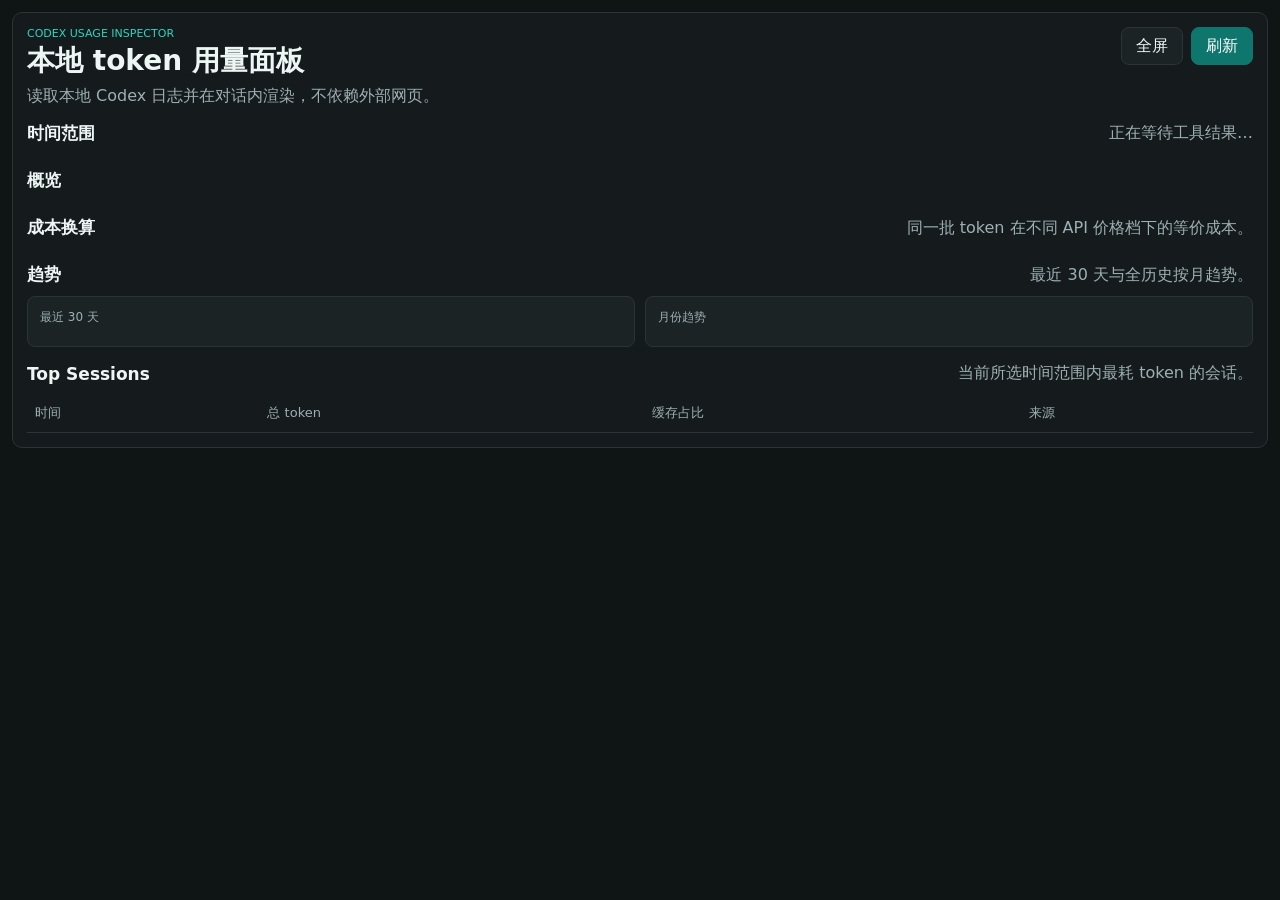
==== plugins/codex-usage-inspector/assets/usage-widget.html @ 84e52597 "Add Codex MCP widget for usage insights" ====
<!doctype html>
<html lang="zh-CN">
  <head>
    <meta charset="utf-8" />
    <meta name="viewport" content="width=device-width, initial-scale=1" />
    <title>Codex Usage Inspector</title>
    <style>
      :root {
        color-scheme: dark;
        --bg: #0f1415;
        --panel: #151b1c;
        --panel-2: #1b2325;
        --border: #2a3537;
        --text: #eef5f5;
        --muted: #9db0b3;
        --accent: #2dd4bf;
        --accent-2: #f59e0b;
      }

      :root[data-theme="light"] {
        color-scheme: light;
        --bg: #f5f8f8;
        --panel: #ffffff;
        --panel-2: #f3f7f7;
        --border: #d8e1e3;
        --text: #0f1720;
        --muted: #54656a;
        --accent: #0f766e;
        --accent-2: #d97706;
      }

      * {
        box-sizing: border-box;
      }

      body {
        margin: 0;
        font-family: Inter, "Segoe UI", system-ui, sans-serif;
        background: var(--bg);
        color: var(--text);
      }

      .app {
        padding: 12px;
      }

      .shell {
        background: var(--panel);
        border: 1px solid var(--border);
        border-radius: 10px;
        padding: 14px;
      }

      .topbar {
        display: flex;
        justify-content: space-between;
        gap: 12px;
        align-items: start;
        margin-bottom: 14px;
      }

      .eyebrow {
        margin: 0 0 6px;
        font-size: 11px;
        text-transform: uppercase;
        color: var(--accent);
      }

      h1,
      h2,
      p {
        margin: 0;
      }

      h1 {
        font-size: 28px;
        line-height: 1.08;
        margin-bottom: 8px;
      }

      .subhead,
      .muted {
        color: var(--muted);
        line-height: 1.45;
      }

      .actions {
        display: flex;
        gap: 8px;
        flex-wrap: wrap;
      }

      button {
        appearance: none;
        border: 1px solid var(--border);
        background: var(--panel-2);
        color: var(--text);
        border-radius: 8px;
        min-height: 38px;
        padding: 0 14px;
        font: inherit;
        cursor: pointer;
      }

      button.primary {
        background: #0f766e;
        border-color: #0f766e;
        color: #fff;
      }

      .section {
        margin-top: 14px;
      }

      .section-head {
        display: flex;
        justify-content: space-between;
        gap: 12px;
        align-items: end;
        margin-bottom: 10px;
      }

      .section-head h2 {
        font-size: 17px;
      }

      .period-grid,
      .metrics-grid,
      .cost-grid {
        display: grid;
        gap: 10px;
      }

      .period-grid {
        grid-template-columns: repeat(5, minmax(0, 1fr));
      }

      .metrics-grid {
        grid-template-columns: repeat(3, minmax(0, 1fr));
      }

      .cost-grid {
        grid-template-columns: repeat(3, minmax(0, 1fr));
      }

      .card {
        background: var(--panel-2);
        border: 1px solid var(--border);
        border-radius: 8px;
        padding: 12px;
      }

      .period-card {
        cursor: pointer;
      }

      .period-card.active {
        border-color: var(--accent);
      }

      .label {
        color: var(--muted);
        font-size: 12px;
        margin-bottom: 8px;
      }

      .value {
        font-size: 18px;
        line-height: 1.1;
        margin-bottom: 6px;
      }

      .detail {
        color: var(--muted);
        font-size: 13px;
        line-height: 1.35;
      }

      .charts {
        display: grid;
        grid-template-columns: repeat(2, minmax(0, 1fr));
        gap: 10px;
      }

      .chart-box {
        background: var(--panel-2);
        border: 1px solid var(--border);
        border-radius: 8px;
        padding: 12px;
        min-width: 0;
      }

      .bars {
        display: grid;
        grid-template-columns: repeat(auto-fit, minmax(12px, 1fr));
        gap: 5px;
        align-items: end;
        min-height: 170px;
        margin-top: 8px;
      }

      .bar-item {
        display: grid;
        gap: 6px;
        align-items: end;
        justify-items: center;
      }

      .bar {
        width: 100%;
        border-radius: 5px 5px 0 0;
        background: linear-gradient(180deg, var(--accent), #0d9488);
        min-height: 2px;
      }

      .bar.warn {
        background: linear-gradient(180deg, var(--accent-2), #d97706);
      }

      .bar-label {
        font-size: 10px;
        color: var(--muted);
        writing-mode: vertical-rl;
        text-orientation: mixed;
        max-height: 72px;
      }

      table {
        width: 100%;
        border-collapse: collapse;
      }

      th,
      td {
        text-align: left;
        padding: 10px 8px;
        border-bottom: 1px solid var(--border);
        font-size: 13px;
        vertical-align: top;
      }

      th {
        color: var(--muted);
        font-weight: 500;
      }

      .sub {
        display: block;
        margin-top: 4px;
        color: var(--muted);
        font-size: 12px;
      }

      .status {
        min-height: 56px;
        display: flex;
        align-items: center;
        justify-content: center;
        color: var(--muted);
      }

      .empty {
        color: var(--muted);
      }

      @media (max-width: 880px) {
        .period-grid {
          grid-template-columns: repeat(3, minmax(0, 1fr));
        }

        .metrics-grid,
        .cost-grid,
        .charts {
          grid-template-columns: 1fr;
        }

        .topbar,
        .section-head {
          flex-direction: column;
          align-items: start;
        }
      }

      @media (max-width: 560px) {
        .period-grid {
          grid-template-columns: repeat(2, minmax(0, 1fr));
        }
      }
    </style>
  </head>
  <body>
    <div class="app">
      <div class="shell">
        <div class="topbar">
          <div>
            <p class="eyebrow">Codex Usage Inspector</p>
            <h1>本地 token 用量面板</h1>
            <p class="subhead">读取本地 Codex 日志并在对话内渲染，不依赖外部网页。</p>
          </div>
          <div class="actions">
            <button id="fullscreen-button" type="button">全屏</button>
            <button id="refresh-button" class="primary" type="button">刷新</button>
          </div>
        </div>

        <div class="section">
          <div class="section-head">
            <h2>时间范围</h2>
            <p id="meta-line" class="muted">正在等待工具结果…</p>
          </div>
          <div id="period-grid" class="period-grid"></div>
        </div>

        <div class="section">
          <div class="section-head">
            <h2 id="summary-title">概览</h2>
            <p id="range-line" class="muted"></p>
          </div>
          <div id="metrics-grid" class="metrics-grid"></div>
        </div>

        <div class="section">
          <div class="section-head">
            <h2>成本换算</h2>
            <p class="muted">同一批 token 在不同 API 价格档下的等价成本。</p>
          </div>
          <div id="cost-grid" class="cost-grid"></div>
        </div>

        <div class="section">
          <div class="section-head">
            <h2>趋势</h2>
            <p class="muted">最近 30 天与全历史按月趋势。</p>
          </div>
          <div class="charts">
            <div class="chart-box">
              <div class="label">最近 30 天</div>
              <div id="daily-chart"></div>
            </div>
            <div class="chart-box">
              <div class="label">月份趋势</div>
              <div id="monthly-chart"></div>
            </div>
          </div>
        </div>

        <div class="section">
          <div class="section-head">
            <h2>Top Sessions</h2>
            <p class="muted">当前所选时间范围内最耗 token 的会话。</p>
          </div>
          <div id="table-wrap">
            <table>
              <thead>
                <tr>
                  <th>时间</th>
                  <th>总 token</th>
                  <th>缓存占比</th>
                  <th>来源</th>
                </tr>
              </thead>
              <tbody id="sessions-body"></tbody>
            </table>
          </div>
        </div>
      </div>
    </div>

    <script>
      const DEFAULT_PERIOD = "this-month";
      const numberFormat = new Intl.NumberFormat("zh-CN");
      const state = {
        payload: null,
        selectedPeriod: DEFAULT_PERIOD,
        refreshPending: false,
      };

      function formatInt(value) {
        return numberFormat.format(value || 0);
      }

      function formatPct(value) {
        if (value === null || value === undefined) {
          return "—";
        }
        return `${Number(value).toFixed(2)}%`;
      }

      function formatUsd(cost) {
        if (!cost) {
          return "—";
        }
        const amount = Number(cost.total_cost || 0).toLocaleString("zh-CN", {
          minimumFractionDigits: 2,
          maximumFractionDigits: 2,
        });
        return `${amount} ${cost.currency}`;
      }

      function formatTime(value) {
        if (!value) {
          return "—";
        }
        try {
          return new Date(value).toLocaleString("zh-CN");
        } catch {
          return value;
        }
      }

      function setTheme(theme) {
        document.documentElement.setAttribute("data-theme", theme === "light" ? "light" : "dark");
      }

      function persistWidgetState() {
        if (window.openai && typeof window.openai.setWidgetState === "function") {
          window.openai.setWidgetState({ selectedPeriod: state.selectedPeriod }).catch(() => {});
        }
      }

      function applyPayload(payload) {
        if (!payload || !payload.periods) {
          return;
        }
        state.payload = payload;
        const widgetState = window.openai && window.openai.widgetState;
        if (widgetState && widgetState.selectedPeriod && payload.periods[widgetState.selectedPeriod]) {
          state.selectedPeriod = widgetState.selectedPeriod;
        } else if (!payload.periods[state.selectedPeriod]) {
          state.selectedPeriod = DEFAULT_PERIOD;
        }
        render();
      }

      function render() {
        if (!state.payload) {
          document.getElementById("meta-line").textContent = "正在等待工具结果…";
          return;
        }
        renderMeta();
        renderPeriods();
        renderMetrics();
        renderCosts();
        renderBars("daily-chart", state.payload.charts.daily_last_30, "day", false);
        renderBars("monthly-chart", state.payload.charts.monthly, "month", true);
        renderSessions();
      }

      function renderMeta() {
        const meta = state.payload.meta;
        document.getElementById("meta-line").textContent =
          `最近刷新 ${formatTime(meta.generated_at)} · 已解析 ${formatInt(meta.record_count)} 个会话 · 本地日志口径`;
      }

      function renderPeriods() {
        const grid = document.getElementById("period-grid");
        grid.innerHTML = "";
        Object.values(state.payload.periods).forEach((period) => {
          const button = document.createElement("button");
          button.type = "button";
          button.className = `card period-card ${period.key === state.selectedPeriod ? "active" : ""}`;
          button.innerHTML = `
            <div class="label">${period.display_name}</div>
            <div class="value">${formatInt(period.summary.total_tokens)}</div>
            <div class="detail">${formatUsd(period.cost_estimate)} · ${formatPct(period.summary.cached_input_ratio_pct)}</div>
          `;
          button.addEventListener("click", () => {
            state.selectedPeriod = period.key;
            persistWidgetState();
            render();
          });
          grid.appendChild(button);
        });
      }

      function renderMetrics() {
        const period = state.payload.periods[state.selectedPeriod];
        const summary = period.summary;
        document.getElementById("summary-title").textContent = `${period.display_name}概览`;
        document.getElementById("range-line").textContent =
          `${period.range_start || "起始未限制"} - ${period.range_end || "至今"}`;

        const metrics = [
          ["总 token", formatInt(summary.total_tokens), formatUsd(period.cost_estimate)],
          ["会话数", formatInt(summary.session_count), `Top sessions ${period.top_sessions.length}`],
          ["输入 token", formatInt(summary.input_tokens), `缓存 ${formatInt(summary.cached_input_tokens)}`],
          ["非缓存输入", formatInt(summary.non_cached_input_tokens), "更接近真实新增输入"],
          ["输出 token", formatInt(summary.output_tokens), `reasoning ${formatInt(summary.reasoning_output_tokens)}`],
          ["缓存占比", formatPct(summary.cached_input_ratio_pct), "上下文复用强度"],
        ];

        const grid = document.getElementById("metrics-grid");
        grid.innerHTML = "";
        metrics.forEach(([label, value, detail]) => {
          const div = document.createElement("div");
          div.className = "card";
          div.innerHTML = `
            <div class="label">${label}</div>
            <div class="value">${value}</div>
            <div class="detail">${detail}</div>
          `;
          grid.appendChild(div);
        });
      }

      function renderCosts() {
        const period = state.payload.periods[state.selectedPeriod];
        const grid = document.getElementById("cost-grid");
        grid.innerHTML = "";
        Object.values(period.cost_comparison).forEach((cost) => {
          const div = document.createElement("div");
          div.className = "card";
          div.innerHTML = `
            <div class="label">${cost.display_name}</div>
            <div class="value">${formatUsd(cost)}</div>
            <div class="detail">输入 ${cost.input_cost} / 缓存 ${cost.cached_input_cost} / 输出 ${cost.output_cost}</div>
          `;
          grid.appendChild(div);
        });
      }

      function renderBars(containerId, rows, key, warn) {
        const container = document.getElementById(containerId);
        container.innerHTML = "";
        if (!rows || !rows.length) {
          container.innerHTML = '<div class="status">没有可显示的数据</div>';
          return;
        }
        const max = Math.max(...rows.map((row) => row.total_tokens), 1);
        const bars = document.createElement("div");
        bars.className = "bars";
        rows.forEach((row) => {
          const item = document.createElement("div");
          item.className = "bar-item";
          item.title = `${row[key]}: ${formatInt(row.total_tokens)}`;
          const bar = document.createElement("div");
          bar.className = `bar ${warn ? "warn" : ""}`;
          bar.style.height = `${Math.max((row.total_tokens / max) * 150, 4)}px`;
          const label = document.createElement("div");
          label.className = "bar-label";
          label.textContent = row[key];
          item.appendChild(bar);
          item.appendChild(label);
          bars.appendChild(item);
        });
        container.appendChild(bars);
      }

      function renderSessions() {
        const body = document.getElementById("sessions-body");
        body.innerHTML = "";
        const period = state.payload.periods[state.selectedPeriod];
        if (!period.top_sessions.length) {
          body.innerHTML = '<tr><td colspan="4" class="empty">这个时间范围内没有会话数据。</td></tr>';
          return;
        }
        period.top_sessions.forEach((session) => {
          const row = document.createElement("tr");
          row.innerHTML = `
            <td>${formatTime(session.session_timestamp)}<span class="sub">${session.plan_type || "unknown"}</span></td>
            <td>${formatInt(session.total_tokens)}</td>
            <td>${formatPct(session.cached_input_ratio_pct)}</td>
            <td>${session.source}</td>
          `;
          body.appendChild(row);
        });
      }

      async function refreshDashboard(force) {
        if (!window.openai || typeof window.openai.callTool !== "function" || state.refreshPending) {
          return;
        }
        state.refreshPending = true;
        document.getElementById("meta-line").textContent = "正在刷新本地日志数据…";
        try {
          const result = await window.openai.callTool("show_usage_dashboard", {
            top_sessions: state.payload?.meta?.default_top_sessions || 8,
            force_refresh: Boolean(force),
          });
          if (result && result.structuredContent) {
            applyPayload(result.structuredContent);
          }
        } catch (error) {
          document.getElementById("meta-line").textContent = `刷新失败: ${error?.message || error}`;
        } finally {
          state.refreshPending = false;
        }
      }

      function tryFullscreen() {
        if (window.openai && typeof window.openai.requestDisplayMode === "function") {
          window.openai.requestDisplayMode({ mode: "fullscreen" }).catch(() => {});
        }
      }

      function handleGlobals(globals) {
        if (!globals) {
          return;
        }
        if (globals.theme) {
          setTheme(globals.theme);
        }
        if (globals.widgetState && globals.widgetState.selectedPeriod && state.payload && state.payload.periods[globals.widgetState.selectedPeriod]) {
          state.selectedPeriod = globals.widgetState.selectedPeriod;
          render();
        }
        if (globals.toolOutput && globals.toolOutput.periods) {
          applyPayload(globals.toolOutput);
        }
      }

      window.addEventListener("openai:set_globals", (event) => {
        handleGlobals(event.detail && event.detail.globals);
      });

      document.getElementById("refresh-button").addEventListener("click", () => {
        refreshDashboard(true);
      });
      document.getElementById("fullscreen-button").addEventListener("click", () => {
        tryFullscreen();
      });

      function boot() {
        if (window.openai) {
          setTheme(window.openai.theme);
          handleGlobals({
            toolOutput: window.openai.toolOutput,
            widgetState: window.openai.widgetState,
            theme: window.openai.theme,
          });
        }
      }

      let checks = 0;
      const intervalId = window.setInterval(() => {
        checks += 1;
        boot();
        if (window.openai || checks >= 40) {
          window.clearInterval(intervalId);
        }
      }, 250);
      boot();
    </script>
  </body>
</html>
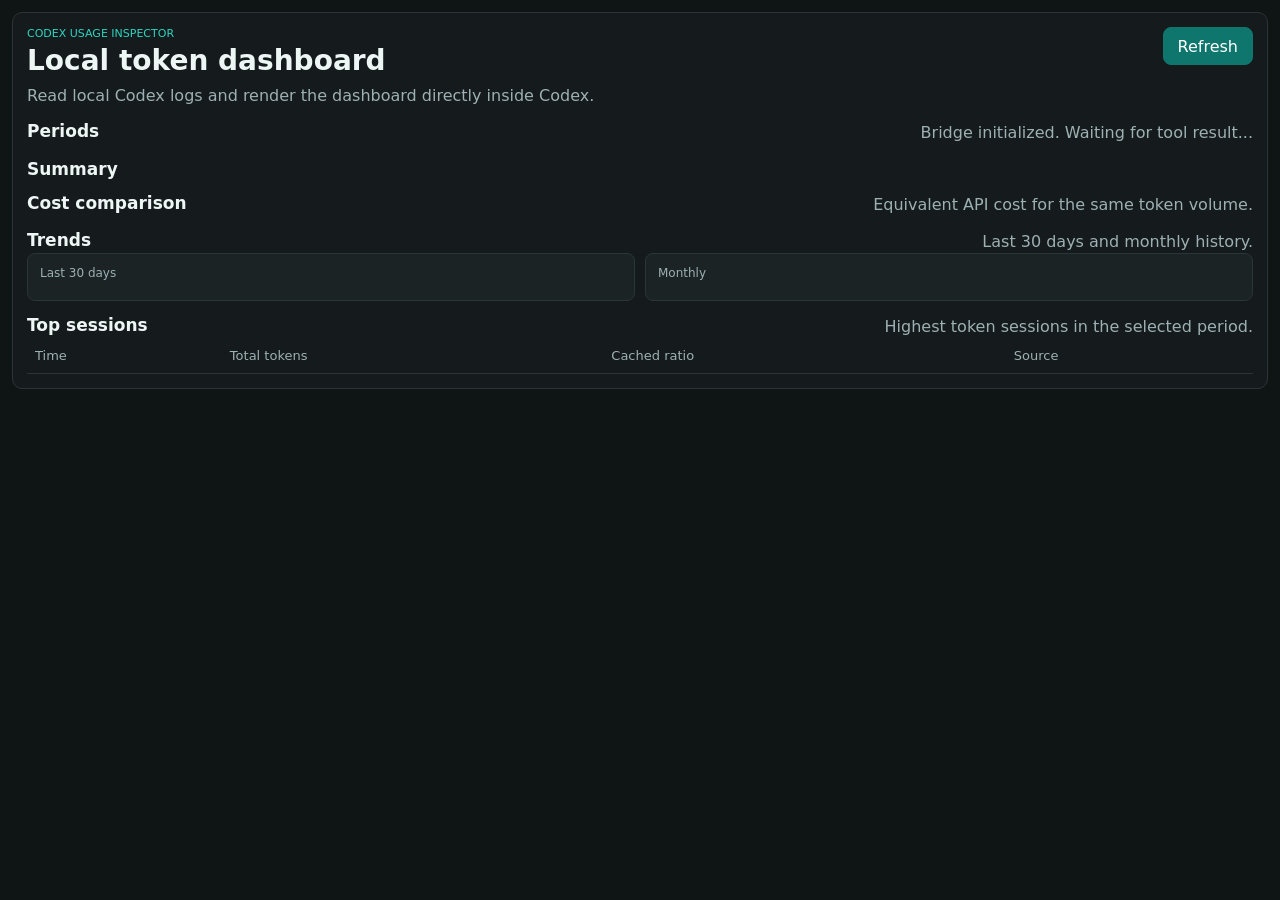
==== commit 93a1ac9d: "Add Browser dashboard flow for usage inspector" ====
--- a/plugins/codex-usage-inspector/assets/usage-widget.html
+++ b/plugins/codex-usage-inspector/assets/usage-widget.html
@@ -1,5 +1,5 @@
 <!doctype html>
-<html lang="zh-CN">
+<html lang="en">
   <head>
     <meta charset="utf-8" />
     <meta name="viewport" content="width=device-width, initial-scale=1" />
@@ -51,11 +51,15 @@
         padding: 14px;
       }
 
-      .topbar {
+      .topbar,
+      .section-head {
         display: flex;
         justify-content: space-between;
         gap: 12px;
-        align-items: start;
+        align-items: flex-start;
+      }
+
+      .topbar {
         margin-bottom: 14px;
       }
 
@@ -78,9 +82,20 @@
         margin-bottom: 8px;
       }
 
+      h2 {
+        font-size: 17px;
+      }
+
       .subhead,
-      .muted {
+      .muted,
+      .detail,
+      .sub {
         color: var(--muted);
+      }
+
+      .subhead,
+      .muted,
+      .detail {
         line-height: 1.45;
       }
 
@@ -112,18 +127,6 @@
         margin-top: 14px;
       }
 
-      .section-head {
-        display: flex;
-        justify-content: space-between;
-        gap: 12px;
-        align-items: end;
-        margin-bottom: 10px;
-      }
-
-      .section-head h2 {
-        font-size: 17px;
-      }
-
       .period-grid,
       .metrics-grid,
       .cost-grid {
@@ -143,51 +146,38 @@
         grid-template-columns: repeat(3, minmax(0, 1fr));
       }
 
-      .card {
-        background: var(--panel-2);
-        border: 1px solid var(--border);
-        border-radius: 8px;
-        padding: 12px;
-      }
-
-      .period-card {
-        cursor: pointer;
-      }
-
-      .period-card.active {
-        border-color: var(--accent);
-      }
-
-      .label {
-        color: var(--muted);
-        font-size: 12px;
-        margin-bottom: 8px;
-      }
-
-      .value {
-        font-size: 18px;
-        line-height: 1.1;
-        margin-bottom: 6px;
-      }
-
-      .detail {
-        color: var(--muted);
-        font-size: 13px;
-        line-height: 1.35;
-      }
-
       .charts {
         display: grid;
         grid-template-columns: repeat(2, minmax(0, 1fr));
         gap: 10px;
       }
 
+      .card,
       .chart-box {
         background: var(--panel-2);
         border: 1px solid var(--border);
         border-radius: 8px;
         padding: 12px;
-        min-width: 0;
+      }
+
+      .period-card {
+        cursor: pointer;
+      }
+
+      .period-card.active {
+        border-color: var(--accent);
+      }
+
+      .label {
+        color: var(--muted);
+        font-size: 12px;
+        margin-bottom: 8px;
+      }
+
+      .value {
+        font-size: 18px;
+        line-height: 1.1;
+        margin-bottom: 6px;
       }
 
       .bars {
@@ -247,7 +237,6 @@
       .sub {
         display: block;
         margin-top: 4px;
-        color: var(--muted);
         font-size: 12px;
       }
 
@@ -277,7 +266,7 @@
         .topbar,
         .section-head {
           flex-direction: column;
-          align-items: start;
+          align-items: flex-start;
         }
       }
 
@@ -294,26 +283,25 @@
         <div class="topbar">
           <div>
             <p class="eyebrow">Codex Usage Inspector</p>
-            <h1>本地 token 用量面板</h1>
-            <p class="subhead">读取本地 Codex 日志并在对话内渲染，不依赖外部网页。</p>
+            <h1>Local token dashboard</h1>
+            <p class="subhead">Read local Codex logs and render the dashboard directly inside Codex.</p>
           </div>
           <div class="actions">
-            <button id="fullscreen-button" type="button">全屏</button>
-            <button id="refresh-button" class="primary" type="button">刷新</button>
+            <button id="refresh-button" class="primary" type="button">Refresh</button>
           </div>
         </div>
 
         <div class="section">
           <div class="section-head">
-            <h2>时间范围</h2>
-            <p id="meta-line" class="muted">正在等待工具结果…</p>
+            <h2>Periods</h2>
+            <p id="meta-line" class="muted">Waiting for tool output...</p>
           </div>
           <div id="period-grid" class="period-grid"></div>
         </div>
 
         <div class="section">
           <div class="section-head">
-            <h2 id="summary-title">概览</h2>
+            <h2 id="summary-title">Summary</h2>
             <p id="range-line" class="muted"></p>
           </div>
           <div id="metrics-grid" class="metrics-grid"></div>
@@ -321,24 +309,24 @@
 
         <div class="section">
           <div class="section-head">
-            <h2>成本换算</h2>
-            <p class="muted">同一批 token 在不同 API 价格档下的等价成本。</p>
+            <h2>Cost comparison</h2>
+            <p class="muted">Equivalent API cost for the same token volume.</p>
           </div>
           <div id="cost-grid" class="cost-grid"></div>
         </div>
 
         <div class="section">
           <div class="section-head">
-            <h2>趋势</h2>
-            <p class="muted">最近 30 天与全历史按月趋势。</p>
+            <h2>Trends</h2>
+            <p class="muted">Last 30 days and monthly history.</p>
           </div>
           <div class="charts">
             <div class="chart-box">
-              <div class="label">最近 30 天</div>
+              <div class="label">Last 30 days</div>
               <div id="daily-chart"></div>
             </div>
             <div class="chart-box">
-              <div class="label">月份趋势</div>
+              <div class="label">Monthly</div>
               <div id="monthly-chart"></div>
             </div>
           </div>
@@ -346,17 +334,17 @@
 
         <div class="section">
           <div class="section-head">
-            <h2>Top Sessions</h2>
-            <p class="muted">当前所选时间范围内最耗 token 的会话。</p>
+            <h2>Top sessions</h2>
+            <p class="muted">Highest token sessions in the selected period.</p>
           </div>
           <div id="table-wrap">
             <table>
               <thead>
                 <tr>
-                  <th>时间</th>
-                  <th>总 token</th>
-                  <th>缓存占比</th>
-                  <th>来源</th>
+                  <th>Time</th>
+                  <th>Total tokens</th>
+                  <th>Cached ratio</th>
+                  <th>Source</th>
                 </tr>
               </thead>
               <tbody id="sessions-body"></tbody>
@@ -368,11 +356,14 @@
 
     <script>
       const DEFAULT_PERIOD = "this-month";
-      const numberFormat = new Intl.NumberFormat("zh-CN");
+      const numberFormat = new Intl.NumberFormat("en-US");
       const state = {
         payload: null,
         selectedPeriod: DEFAULT_PERIOD,
         refreshPending: false,
+        rpcId: 0,
+        pending: new Map(),
+        bridgeReady: false,
       };
 
       function formatInt(value) {
@@ -381,16 +372,16 @@
 
       function formatPct(value) {
         if (value === null || value === undefined) {
-          return "—";
+          return "--";
         }
         return `${Number(value).toFixed(2)}%`;
       }
 
       function formatUsd(cost) {
         if (!cost) {
-          return "—";
-        }
-        const amount = Number(cost.total_cost || 0).toLocaleString("zh-CN", {
+          return "--";
+        }
+        const amount = Number(cost.total_cost || 0).toLocaleString("en-US", {
           minimumFractionDigits: 2,
           maximumFractionDigits: 2,
         });
@@ -399,10 +390,10 @@
 
       function formatTime(value) {
         if (!value) {
-          return "—";
+          return "--";
         }
         try {
-          return new Date(value).toLocaleString("zh-CN");
+          return new Date(value).toLocaleString();
         } catch {
           return value;
         }
@@ -434,7 +425,7 @@
 
       function render() {
         if (!state.payload) {
-          document.getElementById("meta-line").textContent = "正在等待工具结果…";
+          document.getElementById("meta-line").textContent = "Waiting for tool output...";
           return;
         }
         renderMeta();
@@ -449,7 +440,7 @@
       function renderMeta() {
         const meta = state.payload.meta;
         document.getElementById("meta-line").textContent =
-          `最近刷新 ${formatTime(meta.generated_at)} · 已解析 ${formatInt(meta.record_count)} 个会话 · 本地日志口径`;
+          `Refreshed ${formatTime(meta.generated_at)} | Parsed ${formatInt(meta.record_count)} sessions | Local log view`;
       }
 
       function renderPeriods() {
@@ -462,7 +453,7 @@
           button.innerHTML = `
             <div class="label">${period.display_name}</div>
             <div class="value">${formatInt(period.summary.total_tokens)}</div>
-            <div class="detail">${formatUsd(period.cost_estimate)} · ${formatPct(period.summary.cached_input_ratio_pct)}</div>
+            <div class="detail">${formatUsd(period.cost_estimate)} | ${formatPct(period.summary.cached_input_ratio_pct)}</div>
           `;
           button.addEventListener("click", () => {
             state.selectedPeriod = period.key;
@@ -476,17 +467,17 @@
       function renderMetrics() {
         const period = state.payload.periods[state.selectedPeriod];
         const summary = period.summary;
-        document.getElementById("summary-title").textContent = `${period.display_name}概览`;
+        document.getElementById("summary-title").textContent = `${period.display_name} summary`;
         document.getElementById("range-line").textContent =
-          `${period.range_start || "起始未限制"} - ${period.range_end || "至今"}`;
+          `${period.range_start || "unbounded start"} - ${period.range_end || "present"}`;
 
         const metrics = [
-          ["总 token", formatInt(summary.total_tokens), formatUsd(period.cost_estimate)],
-          ["会话数", formatInt(summary.session_count), `Top sessions ${period.top_sessions.length}`],
-          ["输入 token", formatInt(summary.input_tokens), `缓存 ${formatInt(summary.cached_input_tokens)}`],
-          ["非缓存输入", formatInt(summary.non_cached_input_tokens), "更接近真实新增输入"],
-          ["输出 token", formatInt(summary.output_tokens), `reasoning ${formatInt(summary.reasoning_output_tokens)}`],
-          ["缓存占比", formatPct(summary.cached_input_ratio_pct), "上下文复用强度"],
+          ["Total tokens", formatInt(summary.total_tokens), formatUsd(period.cost_estimate)],
+          ["Sessions", formatInt(summary.session_count), `Top sessions ${period.top_sessions.length}`],
+          ["Input tokens", formatInt(summary.input_tokens), `Cached ${formatInt(summary.cached_input_tokens)}`],
+          ["Non-cached input", formatInt(summary.non_cached_input_tokens), "Closer to fresh prompt volume"],
+          ["Output tokens", formatInt(summary.output_tokens), `Reasoning ${formatInt(summary.reasoning_output_tokens)}`],
+          ["Cached ratio", formatPct(summary.cached_input_ratio_pct), "Conversation reuse intensity"],
         ];
 
         const grid = document.getElementById("metrics-grid");
@@ -513,7 +504,7 @@
           div.innerHTML = `
             <div class="label">${cost.display_name}</div>
             <div class="value">${formatUsd(cost)}</div>
-            <div class="detail">输入 ${cost.input_cost} / 缓存 ${cost.cached_input_cost} / 输出 ${cost.output_cost}</div>
+            <div class="detail">Input ${cost.input_cost} / Cached ${cost.cached_input_cost} / Output ${cost.output_cost}</div>
           `;
           grid.appendChild(div);
         });
@@ -523,7 +514,7 @@
         const container = document.getElementById(containerId);
         container.innerHTML = "";
         if (!rows || !rows.length) {
-          container.innerHTML = '<div class="status">没有可显示的数据</div>';
+          container.innerHTML = '<div class="status">No chart data available.</div>';
           return;
         }
         const max = Math.max(...rows.map((row) => row.total_tokens), 1);
@@ -551,7 +542,7 @@
         body.innerHTML = "";
         const period = state.payload.periods[state.selectedPeriod];
         if (!period.top_sessions.length) {
-          body.innerHTML = '<tr><td colspan="4" class="empty">这个时间范围内没有会话数据。</td></tr>';
+          body.innerHTML = '<tr><td colspan="4" class="empty">No session data in this period.</td></tr>';
           return;
         }
         period.top_sessions.forEach((session) => {
@@ -566,34 +557,63 @@
         });
       }
 
-      async function refreshDashboard(force) {
-        if (!window.openai || typeof window.openai.callTool !== "function" || state.refreshPending) {
+      function rpcNotify(method, params) {
+        window.parent.postMessage({ jsonrpc: "2.0", method, params }, "*");
+      }
+
+      function rpcRequest(method, params) {
+        return new Promise((resolve, reject) => {
+          const id = ++state.rpcId;
+          state.pending.set(id, { resolve, reject });
+          window.parent.postMessage({ jsonrpc: "2.0", id, method, params }, "*");
+        });
+      }
+
+      function handleBridgeToolResult(message) {
+        const params = message && message.params;
+        if (!params) {
           return;
         }
-        state.refreshPending = true;
-        document.getElementById("meta-line").textContent = "正在刷新本地日志数据…";
-        try {
-          const result = await window.openai.callTool("show_usage_dashboard", {
-            top_sessions: state.payload?.meta?.default_top_sessions || 8,
-            force_refresh: Boolean(force),
-          });
-          if (result && result.structuredContent) {
-            applyPayload(result.structuredContent);
+        if (params.structuredContent && params.structuredContent.periods) {
+          applyPayload(params.structuredContent);
+        }
+      }
+
+      window.addEventListener(
+        "message",
+        (event) => {
+          if (event.source !== window.parent) {
+            return;
           }
-        } catch (error) {
-          document.getElementById("meta-line").textContent = `刷新失败: ${error?.message || error}`;
-        } finally {
-          state.refreshPending = false;
-        }
-      }
-
-      function tryFullscreen() {
-        if (window.openai && typeof window.openai.requestDisplayMode === "function") {
-          window.openai.requestDisplayMode({ mode: "fullscreen" }).catch(() => {});
-        }
-      }
-
-      function handleGlobals(globals) {
+
+          const message = event.data;
+          if (!message || message.jsonrpc !== "2.0") {
+            return;
+          }
+
+          if (typeof message.id === "number") {
+            const pending = state.pending.get(message.id);
+            if (!pending) {
+              return;
+            }
+            state.pending.delete(message.id);
+            if (message.error) {
+              pending.reject(message.error);
+              return;
+            }
+            pending.resolve(message.result);
+            return;
+          }
+
+          if (message.method === "ui/notifications/tool-result") {
+            handleBridgeToolResult(message);
+          }
+        },
+        { passive: true }
+      );
+
+      window.addEventListener("openai:set_globals", (event) => {
+        const globals = event.detail && event.detail.globals;
         if (!globals) {
           return;
         }
@@ -607,40 +627,79 @@
         if (globals.toolOutput && globals.toolOutput.periods) {
           applyPayload(globals.toolOutput);
         }
-      }
-
-      window.addEventListener("openai:set_globals", (event) => {
-        handleGlobals(event.detail && event.detail.globals);
       });
+
+      async function initializeBridge() {
+        try {
+          await rpcRequest("ui/initialize", {
+            appInfo: { name: "codex-usage-inspector-widget", version: "0.1.2" },
+            appCapabilities: {},
+            protocolVersion: "2026-01-26",
+          });
+          rpcNotify("ui/notifications/initialized", {});
+          state.bridgeReady = true;
+        } catch (error) {
+          document.getElementById("meta-line").textContent = `Bridge init failed: ${error && error.message ? error.message : error}`;
+        }
+      }
+
+      async function refreshDashboard(force) {
+        if (state.refreshPending) {
+          return;
+        }
+        state.refreshPending = true;
+        document.getElementById("meta-line").textContent = "Refreshing local log data...";
+        try {
+          if (window.openai && typeof window.openai.callTool === "function") {
+            const result = await window.openai.callTool("show_usage_dashboard", {
+              top_sessions: state.payload && state.payload.meta ? state.payload.meta.default_top_sessions || 8 : 8,
+              force_refresh: Boolean(force),
+            });
+            if (result && result.structuredContent) {
+              applyPayload(result.structuredContent);
+            }
+          } else {
+            const result = await rpcRequest("tools/call", {
+              name: "show_usage_dashboard",
+              arguments: {
+                top_sessions: state.payload && state.payload.meta ? state.payload.meta.default_top_sessions || 8 : 8,
+                force_refresh: Boolean(force),
+              },
+            });
+            if (result && result.structuredContent) {
+              applyPayload(result.structuredContent);
+            }
+          }
+        } catch (error) {
+          document.getElementById("meta-line").textContent = `Refresh failed: ${error && error.message ? error.message : error}`;
+        } finally {
+          state.refreshPending = false;
+        }
+      }
 
       document.getElementById("refresh-button").addEventListener("click", () => {
         refreshDashboard(true);
       });
-      document.getElementById("fullscreen-button").addEventListener("click", () => {
-        tryFullscreen();
-      });
-
-      function boot() {
-        if (window.openai) {
-          setTheme(window.openai.theme);
-          handleGlobals({
-            toolOutput: window.openai.toolOutput,
-            widgetState: window.openai.widgetState,
-            theme: window.openai.theme,
-          });
-        }
-      }
-
-      let checks = 0;
-      const intervalId = window.setInterval(() => {
-        checks += 1;
-        boot();
-        if (window.openai || checks >= 40) {
-          window.clearInterval(intervalId);
-        }
-      }, 250);
+
+      function bootFromWindowOpenAI() {
+        if (!window.openai) {
+          return false;
+        }
+        setTheme(window.openai.theme);
+        if (window.openai.toolOutput && window.openai.toolOutput.periods) {
+          applyPayload(window.openai.toolOutput);
+        }
+        return true;
+      }
+
+      async function boot() {
+        await initializeBridge();
+        if (!bootFromWindowOpenAI()) {
+          document.getElementById("meta-line").textContent = "Bridge initialized. Waiting for tool result...";
+        }
+      }
+
       boot();
     </script>
   </body>
 </html>
-
